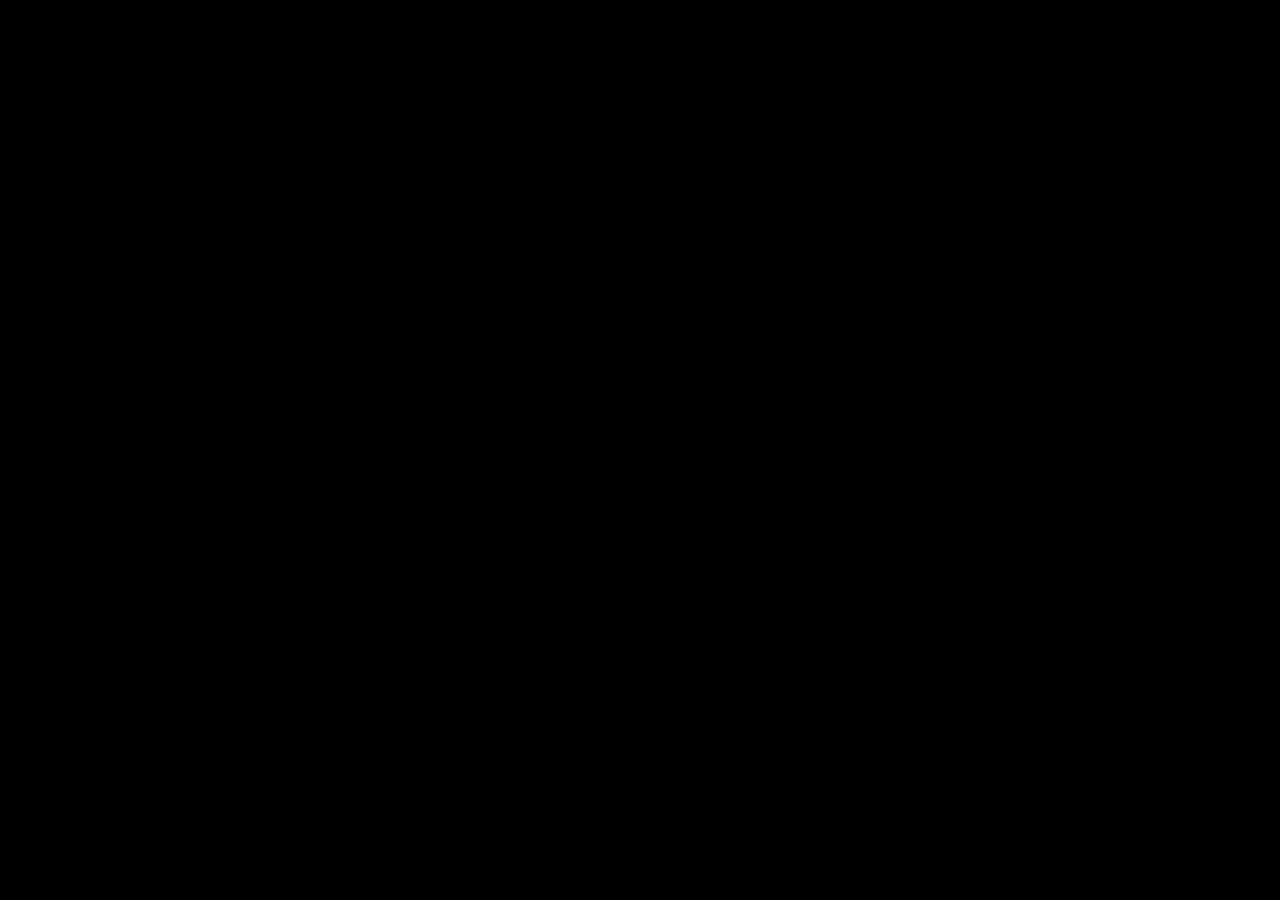
==== register.html @ 8de6c7a6 "Add files via upload" ====
<!DOCTYPE html>
<html lang="en">
<head>
     <meta charset="utf-8">
      <meta name="viewport" content="width=device-width, initial-scale=1">
      <title>LOGIN PAGE</title>
      <link rel="stylesheet" href="loginform.css">
</head>
<body>
    <div class="alert-box">
        <p class="alert"></p>
    </div>
    <div class="form">
          
          <h1 class="heading">Register</h1>
          <input type="text" placeholder="name" autocomplete="off" class="name" required>
          <input type="email" placeholder="email" autocomplete="off" class="email" required>
          <input type="password" placeholder="password" autocomplete="off" class="password" required>
          <button class="submit-btn">register</button>
          <a href="loginform.html" class="link">already have an account? log in here</a>
    </div>
    <script src="form.js"></script>
</body>
</html>
---- loginform.css ----
*{
    margin:0;
    padding:0;
    box-sizing: border-box;
}
*:focus{
    outline:none;
}
body{
    position: relative;
    width: 100%;
    min-height:100vh;
    height: auto;
    display: flex;
    justify-content: center;
    align-items: center;
    background-color: black;
    background-size: cover;
    background-position: center;
    font-family:'roboto', sans-serif;
}
.form{
    width: 400px;
    height:auto;
    color:#fff;
    font-family:'roboto',sans-serif;
}
.heading{
    opacity:0;
    text-transform: capitalize;
    text-align: center;
    font-size:80px;
    font-weight:300;
    margin-bottom:50px;
}
input,
.submit-btn{
    opacity:0;
    width: 80%;
    height: 35px;
    display: block;
    margin: 20px auto;
    border-radius: 5px;
    background: rgba(255, 255, 255, 0.3);
    border: none;
    color: #fff;
    padding: 15px;
    transition:.5s;
    text-transform: capitalize;
}
input::placeholder{
    color:#fff;
}
input:focus{
    background:#fff;
    color: #000;
}
input :focus::placeholder{
    color:#000;

}
input:focus,
.submit-btn:hover{
    background: #fff;
    color: #000;
}
input:focus::placeholder{
    color:#000;
}
.submit-btn{
    width:auto;
    padding:0 20px;
    cursor:pointer;
    margin:50px auto 0;
}
.link{
    opacity:0;
    text-align:center;
    text-transform:capitalize;
    text-decoration: none;
    color:rgba(255, 255, 255, 0.5);
    display:block;
    margin:30px auto;
}
.link:hover{
    color:#fff;
}
.alert-box{
    position:absolute;
    top:-100%;
    left:50%;
    transform: translateX(-50%);
    min-width: 150px;
    max-width: 90%;
    width: auto;
    height: auto;
    padding: 10px;
    text-transform:capitalize;
    background: rgb(255, 119, 119);
    border-top: 10px solid rgb(255, 37, 37);
    border-bottom-left-radius: 10px;
    border-bottom-right-radius: 10px;
    color:#fff;
    font-family: 'roboto',sans-serif;
    text-align: center;
    transition: 1s;
}
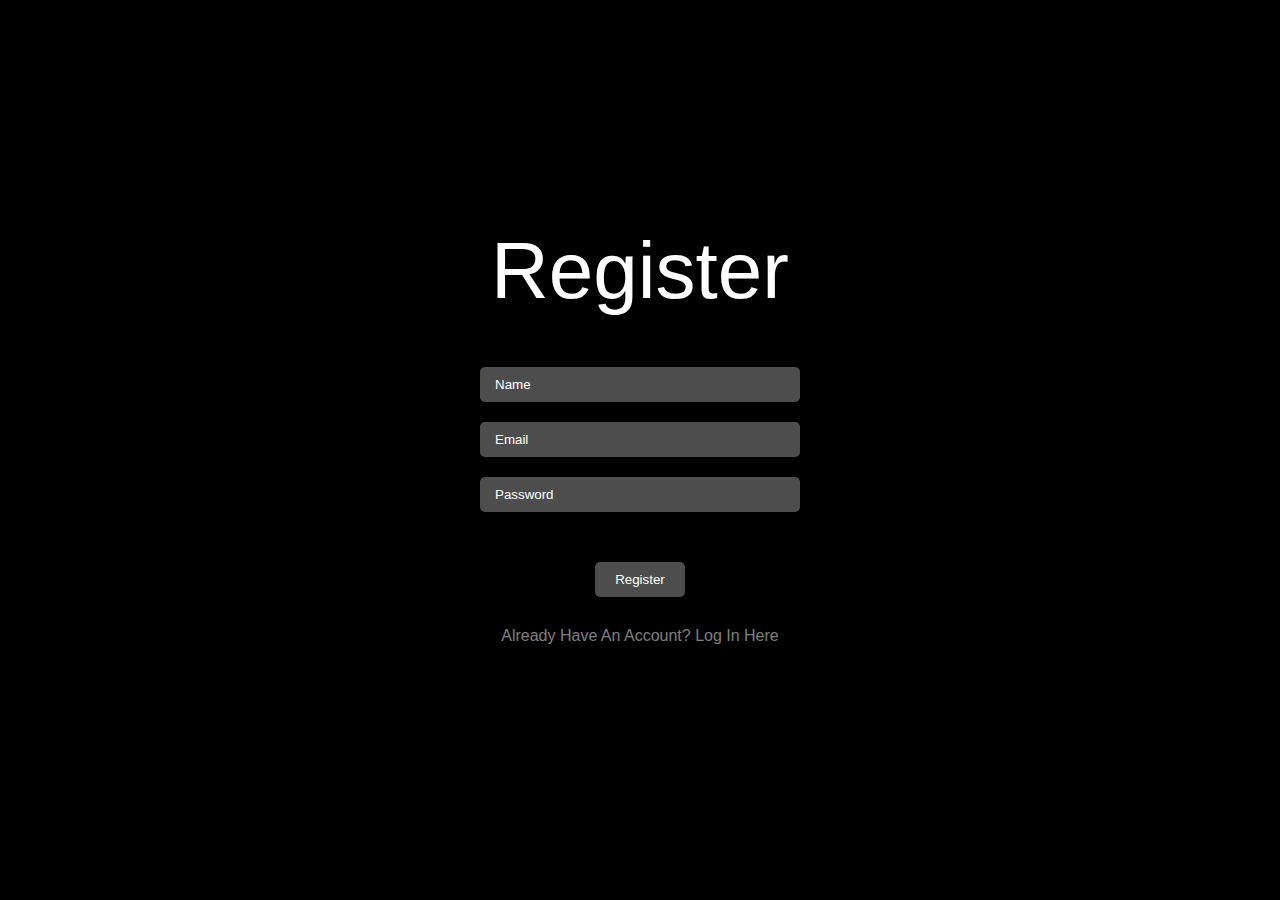
==== commit d49623b1: "Update register.html" ====
--- a/register.html
+++ b/register.html
@@ -17,8 +17,8 @@
           <input type="email" placeholder="email" autocomplete="off" class="email" required>
           <input type="password" placeholder="password" autocomplete="off" class="password" required>
           <button class="submit-btn">register</button>
-          <a href="loginform.html" class="link">already have an account? log in here</a>
+          <a href="index.html" class="link">already have an account? log in here</a>
     </div>
     <script src="form.js"></script>
 </body>
-</html>+</html>
